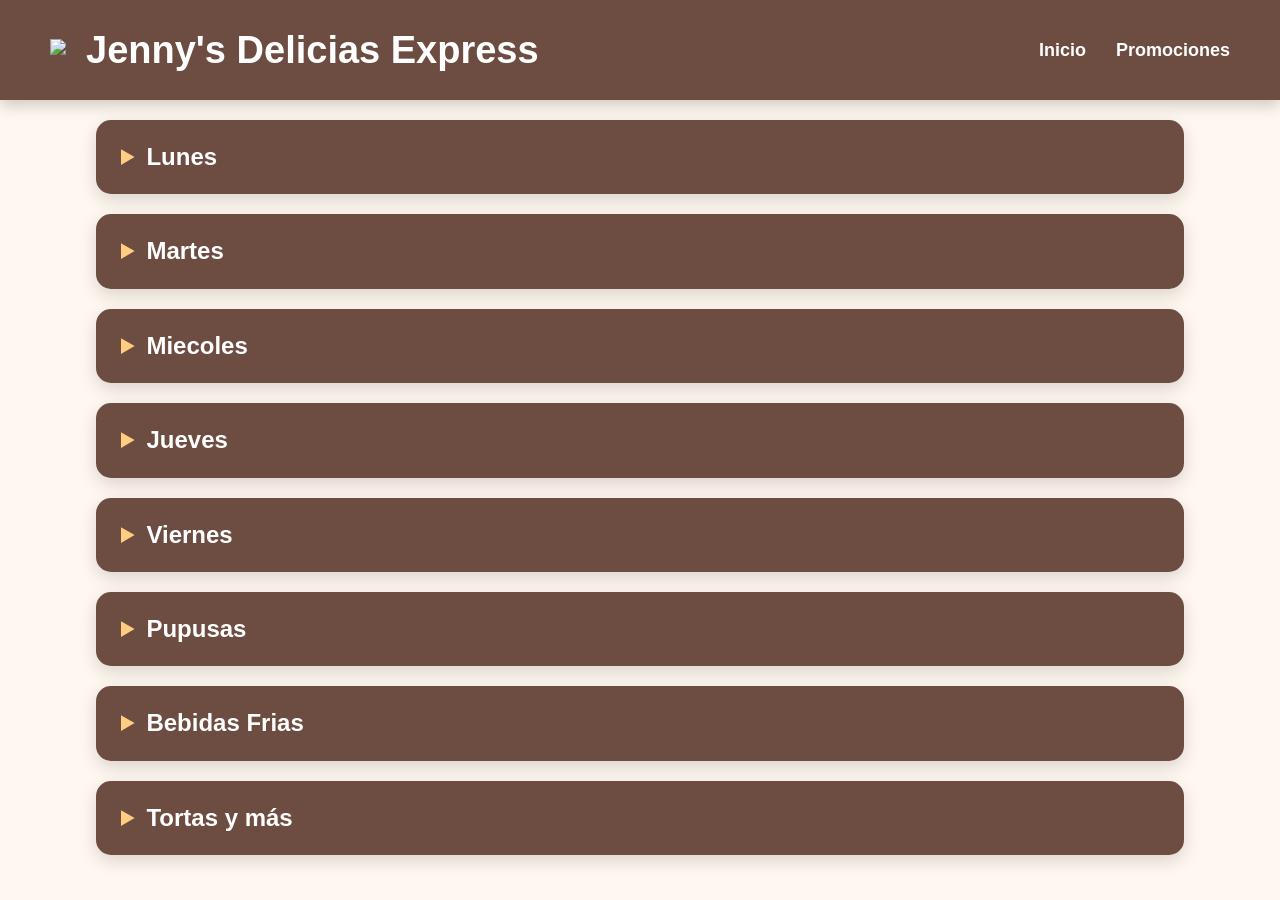
==== menu.html @ 405cb51c "Add files via upload" ====
<!DOCTYPE html>
<html lang="es">

<Head>
<meta charset="UTF-8">
<meta name="viewport" content="width=device-width, initial-scale=1.0">
<title>Menú Semanal</title>
<link rel="stylesheet" href="estilos.css">
</Head>

<Body>
<header>
<div class="logo">
<img src="imagenes/logo.jpeg">
</div> <div class="nombre">
<h1>Jenny's Delicias Express</h1>
</div>
<nav>
<ul>
<li>
<a href="index.html">Inicio</a></li>
<li><a href="promociones.html">Promociones</a></li>
</ul>
</nav>
</header>


<details class="menu-dia">
<summary>Lunes</summary>
<div class="menu-imagen">
<img src="imagenes/menulunes.jpeg">
</div>
</details>


<details class="menu-dia">
<summary>Martes</summary>
<div class="menu-imagen">
<img src="imagenes/menumartes.jpeg">
</div>
</details>


<details class="menu-dia">
<summary>Miecoles</summary>
<div class="menu-imagen">
<img src="imagenes/menumiercoles.jpeg">
</div>
</details>



<details class="menu-dia">
<summary>Jueves</summary>
<div class="menu-imagen">
<img src="imagenes/menujueves.jpeg">
</div>
</details>



<details class="menu-dia">
<summary>Viernes</summary>
<div class="menu-imagen">
<img src="imagenes/menuviernes.jpeg">
</div>
</details>


<details class="menu-dia">
<summary>Pupusas</summary>
<div class="menu-imagen">
<img src="imagenes/menupupusas.png">
</div>
</details>

<details class="menu-dia">
<summary>Bebidas Frias</summary>
<div class="menu-imagen">
<img src="imagenes/menubebidasfrias.png">
</div>
</details>

<details class="menu-dia">
<summary>Tortas y más</summary>
<div class="menu-imagen">
<img src="imagenes/menutortasymas.png">
</div>
</details>

</Body>
---- estilos.css ----
*{
margin:0;
padding:0;
box-sizing:border-box;
font-family:Arial, Helvetica, sans-serif;
}

html{
scroll-behavior:smooth;
}

body{
background:#FFF8F0;
color:#4E342E;
line-height:1.6;
}


header{

width:100%;
height:100px;

background:#6D4C41;

display:flex;

justify-content:space-between;

align-items:center;

padding:0 50px;

position:sticky;

top:0;

z-index:1000;

box-shadow:0px 5px 15px rgba(0,0,0,.20);

}

.logo img{

width:90px;

}

.nombre{

flex:1;

margin-left:20px;

}

.nombre h1{

color:white;

font-size:38px;

}

.nombre p{

color:#FFE0B2;

font-size:18px;

}

nav ul{

display:flex;

list-style:none;

}

nav ul li{

margin-left:30px;

}

nav ul li a{

text-decoration:none;

color:white;

font-size:18px;

font-weight:bold;

transition:.4s;

}

nav ul li a:hover{

color:#FFB74D;

}


.banner{

width:100%;

height:650px;

background-image:url(imagenes/banner.jpg);

background-size:cover;

background-position:center;

display:flex;

align-items:center;

padding-left:100px;

}

.banner-texto{

width:600px;

}

.banner h2{

color:#170E00;

font-size:35px;

}

.banner h1{

color:black;

font-size:65px;

margin:15px 0;

}

.banner p{

color:black;

font-size:22px;

margin-bottom:40px;

}



.boton{

background:#EF6C00;

color:white;

text-decoration:none;

padding:18px 45px;

border-radius:40px;

font-size:22px;

transition:.4s;

display:inline-block;

}

.boton:hover{

background:#E65100;

transform:scale(1.08);

}


.descripcion{

width:90%;

margin:80px auto;

display:flex;

justify-content:space-between;

align-items:center;

gap:50px;

}

.descripcion-texto{

width:50%;

}

.descripcion-texto h2{

font-size:42px;

margin-bottom:25px;

color:#BF360C;

}

.descripcion-texto p{

font-size:21px;

text-align:justify;

}

.descripcion-imagen{

width:50%;

}

.descripcion-imagen img{

width:100%;

border-radius:20px;

box-shadow:0px 8px 20px rgba(0,0,0,.25);

}


.historia{

width:90%;

margin:70px auto;

background:white;

padding:50px;

border-radius:20px;

box-shadow:0px 6px 15px rgba(0,0,0,.15);

}

.historia h2{

text-align:center;

color:#BF360C;

font-size:40px;

margin-bottom:25px;

}

.historia p{

font-size:20px;

text-align:justify;

}


.mision-vision{

width:90%;

margin:70px auto;

display:flex;

justify-content:space-between;

gap:40px;

}

.mision,
.vision{

width:50%;

background:white;

padding:40px;

border-radius:20px;

box-shadow:0px 6px 18px rgba(0,0,0,.15);

transition:.4s;

}

.mision:hover,
.vision:hover{

transform:translateY(-8px);

}

.mision h2,
.vision h2{

text-align:center;

color:#BF360C;

font-size:36px;

margin-bottom:20px;

}

.mision p,
.vision p{

font-size:19px;

text-align:justify;

}


.galeria{

width:90%;

margin:80px auto;

}

.galeria h2{

text-align:center;

font-size:42px;

color:#BF360C;

margin-bottom:40px;

}

.imagenes{

display:grid;

grid-template-columns:repeat(4,1fr);

gap:30px;

}

.imagenes img{

width:100%;

height:240px;

object-fit:cover;

border-radius:20px;

transition:.4s;

box-shadow:0px 5px 12px rgba(0,0,0,.20);

}

.imagenes img:hover{

transform:scale(1.05);

}

.cta{

width:100%;

background:#E67E22;

color:white;

text-align:center;

padding:70px 20px;

margin-top:90px;

}

.cta h2{

font-size:45px;

margin-bottom:20px;

}

.cta p{

font-size:22px;

margin-bottom:35px;

}


footer{

background:#5D4037;

color:white;

padding:50px;

display:flex;

justify-content:center;

align-items:center;

gap:40px;

}

.footer-logo img{

    width:90px;

}

.footer-info h3{

    font-size:30px;

    margin-bottom:10px;

}

.footer-info p{

    font-size:18px;

}


@media(max-width:900px){

header{

flex-direction:column;

height:auto;

padding:20px;

}

nav ul{

flex-direction:column;

text-align:center;

}

nav ul li{

margin:12px 0;

}

.banner{

padding:40px;

height:auto;

}

.banner-texto{

width:100%;

}

.banner h1{

font-size:42px;

}

.descripcion{

flex-direction:column;

}

.descripcion-texto,
.descripcion-imagen{

width:100%;

}

.mision-vision{

flex-direction:column;

}

.mision,
.vision{

width:100%;

}

.imagenes{

grid-template-columns:repeat(2,1fr);

}

footer{

flex-direction:column;

text-align:center;

}

}

@media(max-width:600px){

.imagenes{

grid-template-columns:1fr;

}

.banner h1{

font-size:34px;

}

.banner p{

font-size:18px;

}

.boton{

font-size:18px;

padding:14px 28px;

}

}






MIAU DE MENÚ

.titulo-menu{

text-align:center;

font-size:45px;

color:#BF360C;

margin:50px 0 30px;

}


details{

width:85%;

margin:20px auto;

background:white;

border-radius:15px;

overflow:hidden;

box-shadow:0 6px 18px rgba(0,0,0,.15);

transition:.3s;

}

details:hover{

transform:translateY(-3px);

}

summary{

background:#6D4C41;

color:white;

font-size:24px;

font-weight:bold;

padding:18px 25px;

cursor:pointer;

user-select:none;

transition:.3s;

}

summary:hover{

background:#8D6E63;

}

summary::marker{

color:#FFCC80;

}


.menu-imagen{

padding:25px;

text-align:center;

background:#FFF8F0;

}

.menu-imagen img{

width:100%;

max-width:700px;

border-radius:15px;

box-shadow:0 10px 25px rgba(0,0,0,.20);

transition:.4s;

}

.menu-imagen img:hover{

transform:scale(1.02);

}

.menu-imagen p{

margin-top:15px;

font-size:18px;

color:#5D4037;

font-style:italic;

}


@media(max-width:768px){

details{

width:95%;

}

summary{

font-size:20px;

}

.menu-imagen img{

max-width:100%;

}

}










MIAU DE PROMOCIONES


.promociones {
width: 90%;
margin: 80px auto;
text-align: center;
}

.promociones h2 {
color: #BF360C;
font-size: 45px;
margin-bottom: 20px;
}

.promociones p {
font-size: 20px;
margin-bottom: 40px;
}


.productos-promocion {
display: grid;
grid-template-columns: repeat(4, 1fr);
justify-content: center;
gap: 30px;
}


.producto {
width: 100%;
background: white;
padding: 20px;
border-radius: 20px;
box-shadow: 0 10px 25px rgba(0,0,0,.15);
transition: .4s;
}

.producto:hover {
    transform: translateY(-10px);
    box-shadow: 0 15px 30px rgba(0,0,0,.20);
}


.producto img {
width: 100%;
height: 250px;
object-fit: cover;
border-radius: 15px;
}

.producto h3 {
color: #6D4C41;
font-size: 25px;
margin-top: 15px;
}


.redes {
background: #FFF3E0;
padding: 60px 20px;
text-align: center;
}

.redes h2 {
color: #BF360C;
font-size: 40px;
margin-bottom: 40px;
}

.redes-contenedor {
width: 80%;
margin: auto;
display: grid;
grid-template-columns: repeat(2, 1fr);
gap: 30px;
}

.redes-contenedor div {
background: white;
padding: 25px;
border-radius: 20px;
box-shadow: 0 8px 15px rgba(0,0,0,.15);
}

.redes-contenedor img {
width: 70px;
height: 70px;
object-fit: contain;
}

.redes-contenedor h3 {
color: #E67E22;
font-size: 25px;
margin: 15px;
}

.redes-contenedor p {
color: #6D4C41;
font-size: 18px;
}


@media(max-width: 1000px) {
.productos-promocion {
grid-template-columns: repeat(2, 1fr);
}
}

@media(max-width: 600px) {
.productos-promocion {
grid-template-columns: 1fr;
}

.redes-contenedor {
grid-template-columns: 1fr;
}

.promociones h2 {
font-size: 35px;
}

.producto img {
height: 280px;
}
}






.direccion {
background: #FFF8F0;
padding: 35px 20px;
text-align: center;
}

.direccion h3 {
color: #BF360C;
font-size: 28px;
margin-bottom: 10px;
}

.direccion p {
color: #6D4C41;
font-size: 18px;
margin-bottom: 15px;
}




@media(max-width: 1000px) {

.productos-promocion {
grid-template-columns: repeat(2, 1fr);
}

}


@media(max-width: 600px) {

.productos-promocion {
grid-template-columns: 1fr;
}

.redes-contenedor {
grid-template-columns: 1fr;
width: 95%;
}

.promociones h2 {
font-size: 35px;
}

.redes h2 {
font-size: 32px;
}

.producto img {
height: 280px;
}

}
.direccion {
background: #FFF3E0 !important;
padding: 40px 20px !important;
text-align: center !important;
}

.direccion h3 {
color: #BF360C !important;
font-size: 30px !important;
margin-bottom: 10px !important;
}

.direccion p {
color: #6D4C41 !important;
font-size: 20px !important;
margin-bottom: 20px !important;
}

.direccion a {
display: inline-block !important;
padding: 12px 25px !important;
background: #BF360C !important;
color: white !important;
text-decoration: none !important;
border-radius: 10px !important;
font-size: 18px !important;
}

.direccion a:hover {
background: #E67E22 !important;
}
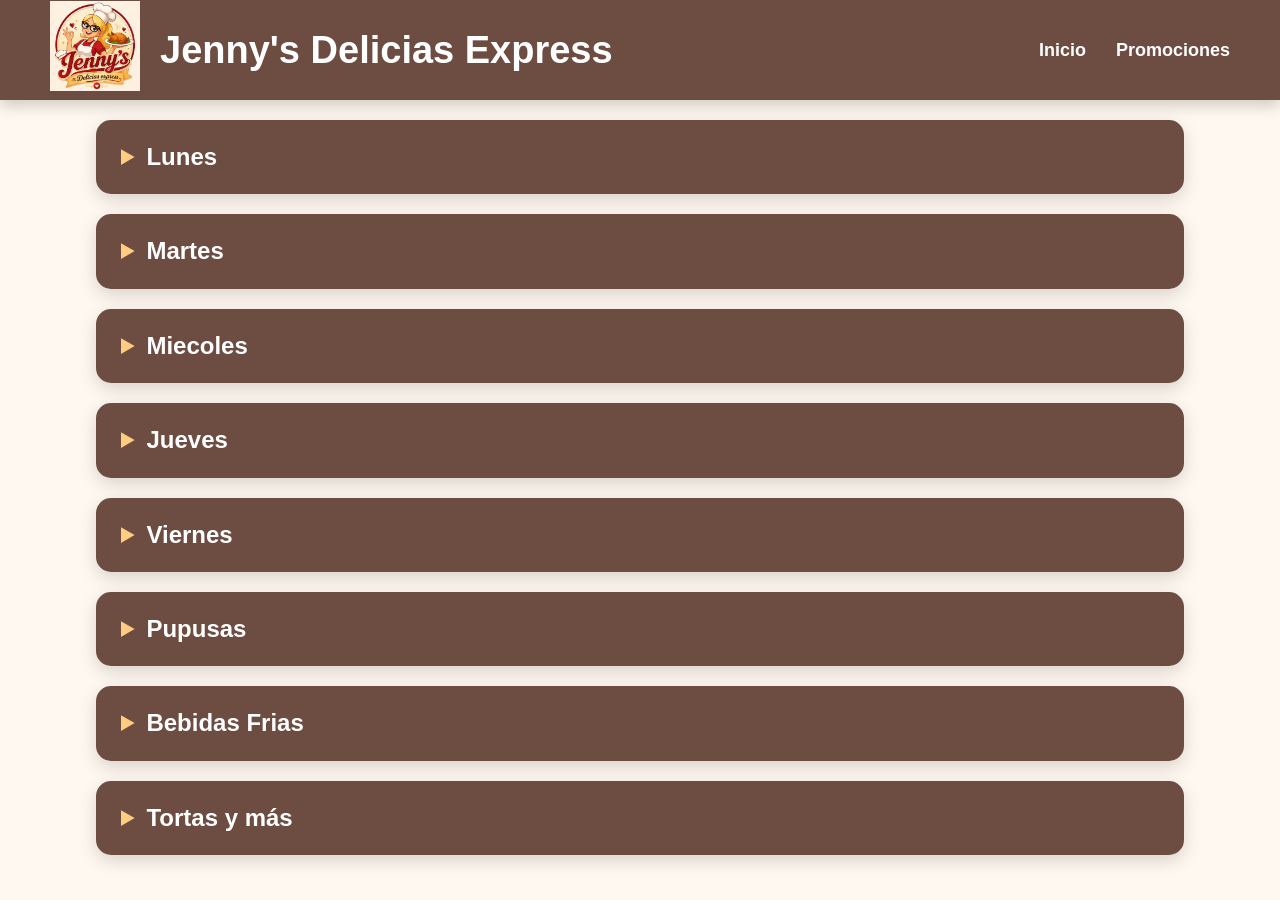
==== commit 11733ded: "menu.html" ====
--- a/menu.html
+++ b/menu.html
@@ -11,7 +11,7 @@
 <Body>
 <header>
 <div class="logo">
-<img src="imagenes/logo.jpeg">
+<img src="IMAGENES/logo.jpeg">
 </div> <div class="nombre">
 <h1>Jenny's Delicias Express</h1>
 </div>
@@ -28,7 +28,7 @@
 <details class="menu-dia">
 <summary>Lunes</summary>
 <div class="menu-imagen">
-<img src="imagenes/menulunes.jpeg">
+<img src="IMAGENES/menulunes.jpeg">
 </div>
 </details>
 
@@ -36,7 +36,7 @@
 <details class="menu-dia">
 <summary>Martes</summary>
 <div class="menu-imagen">
-<img src="imagenes/menumartes.jpeg">
+<img src="IMAGENES/menumartes.jpeg">
 </div>
 </details>
 
@@ -44,7 +44,7 @@
 <details class="menu-dia">
 <summary>Miecoles</summary>
 <div class="menu-imagen">
-<img src="imagenes/menumiercoles.jpeg">
+<img src="IMAGENES/menumiercoles.jpeg">
 </div>
 </details>
 
@@ -53,7 +53,7 @@
 <details class="menu-dia">
 <summary>Jueves</summary>
 <div class="menu-imagen">
-<img src="imagenes/menujueves.jpeg">
+<img src="IMAGENES/menujueves.jpeg">
 </div>
 </details>
 
@@ -62,7 +62,7 @@
 <details class="menu-dia">
 <summary>Viernes</summary>
 <div class="menu-imagen">
-<img src="imagenes/menuviernes.jpeg">
+<img src="IMAGENES/menuviernes.jpeg">
 </div>
 </details>
 
@@ -70,22 +70,22 @@
 <details class="menu-dia">
 <summary>Pupusas</summary>
 <div class="menu-imagen">
-<img src="imagenes/menupupusas.png">
+<img src="IMAGENES/menupupusas.png">
 </div>
 </details>
 
 <details class="menu-dia">
 <summary>Bebidas Frias</summary>
 <div class="menu-imagen">
-<img src="imagenes/menubebidasfrias.png">
+<img src="IMAGENES/menubebidasfrias.png">
 </div>
 </details>
 
 <details class="menu-dia">
 <summary>Tortas y más</summary>
 <div class="menu-imagen">
-<img src="imagenes/menutortasymas.png">
+<img src="IMAGENES/menutortasymas.png">
 </div>
 </details>
 
-</Body>+</Body>
